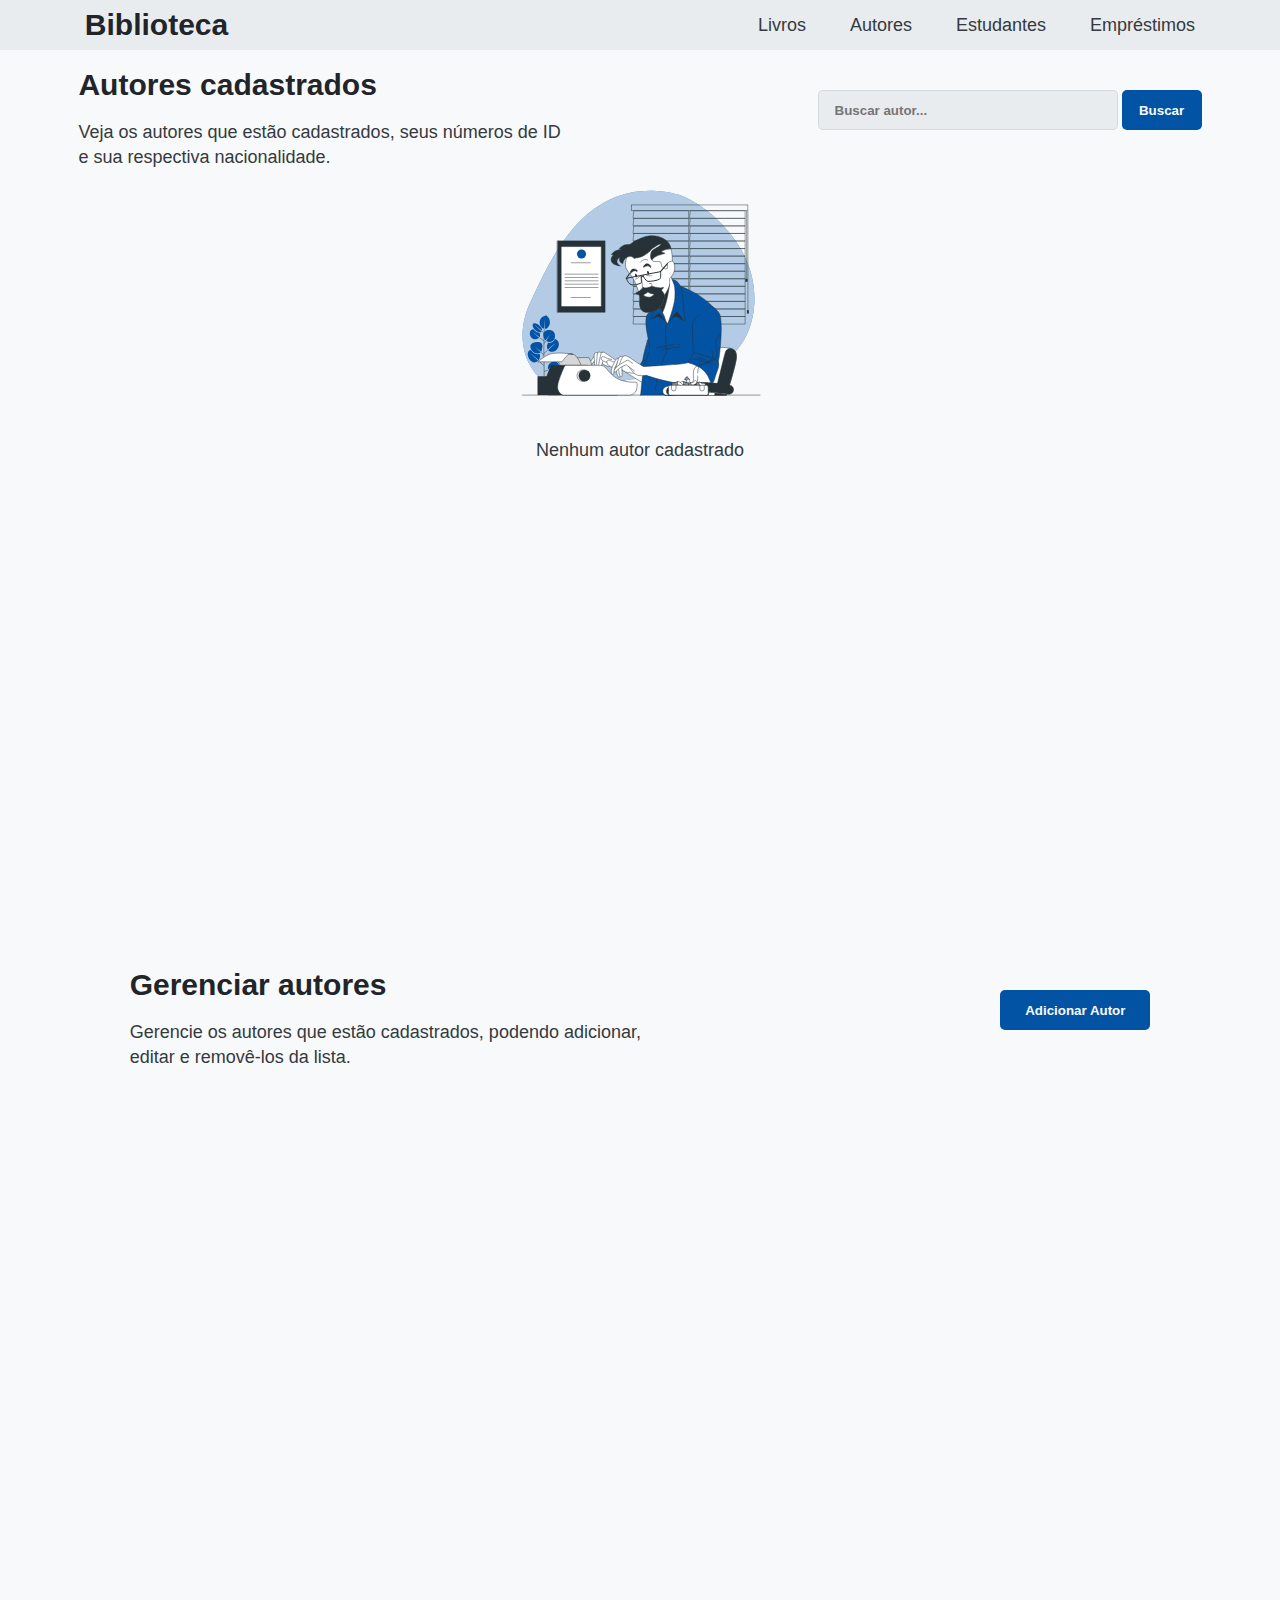
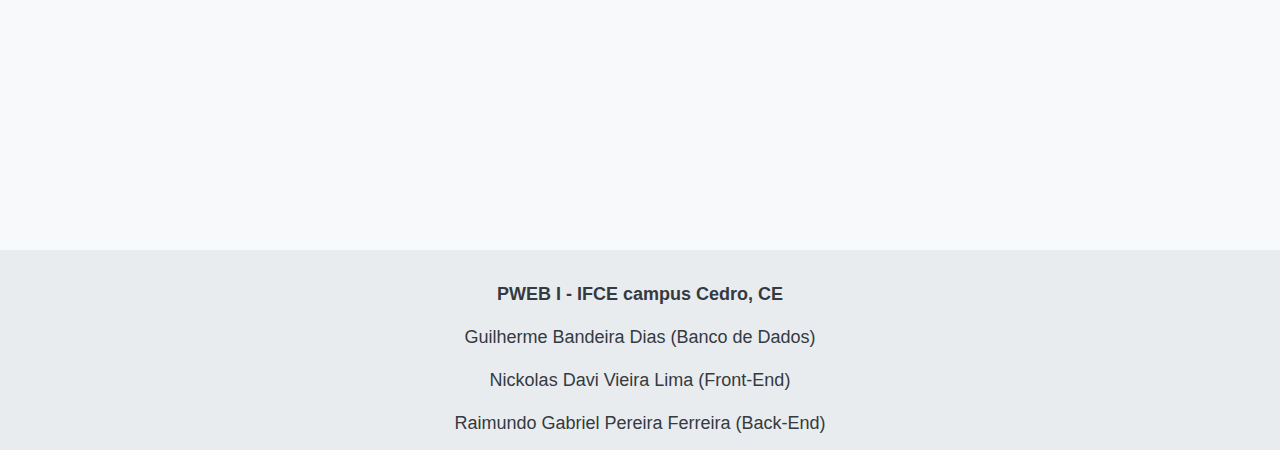
==== Vision/indexAutores.html @ c34c8efa "att completinha" ====
<!DOCTYPE html>
<html lang="pt-br">
<head>
    <meta charset="UTF-8">
    <meta name="viewport" content="width=device-width, initial-scale=1.0">
    <link rel="preconnect" href="https://fonts.googleapis.com">
    <link rel="preconnect" href="https://fonts.gstatic.com" crossorigin>
    <link href="https://fonts.googleapis.com/css2?family=Roboto:wght@300;400&display=swap" rel="stylesheet">
    <link rel="stylesheet" href="./css/style.css">
    <title>Biblioteca | Autores</title>
</head>
<body>
    <header>
        <h2 class="logo">Biblioteca</h2>
        <nav>
            <a href="./indexLivro.html">Livros</a>
            <a>Autores</a>
            <a href="./indexEstudantes.html">Estudantes</a>
            <a href="./indexEmprestimos.html">Empréstimos</a>
        </nav>
    </header>

    <main>
        <section id="section1">
            <div class="description">
                <div class="description-text">
                    <h2>Autores cadastrados</h2>
                    <p>
                        Veja os autores que estão cadastrados, seus números de ID <br> e sua respectiva nacionalidade.
                    </p>
                </div>
                <form>
                    <input type="search" placeholder="Buscar autor...">
                    <input type="submit" value="Buscar">
                </form>
            </div>
            <div id="img-book">
                <img src="./svg/Novelist writing-bro.svg" alt="Autores">
                <p>
                    Nenhum autor cadastrado
                </p>
            </div>
        </section>
        
        <section id="section2">
            <div class="description" id="dsc2">
                <div class="description-text">
                    <h2>Gerenciar autores</h2>
                    <p>
                        Gerencie os autores que estão cadastrados, podendo adicionar, <br> editar e removê-los da lista.
                    </p>
                </div>
                <form>
                    <input type="submit" id="add_book" value="Adicionar Autor">
                </form>
            </div>
        </section>
        
    </main>
    <footer>
        <p> <strong>PWEB I - IFCE campus Cedro, CE</strong></p>
        <p>Guilherme Bandeira Dias (Banco de Dados)</p>
        <p>Nickolas Davi Vieira Lima (Front-End)</p>
        <p>Raimundo Gabriel Pereira Ferreira (Back-End)</p>
    </footer>
</body>
</html>
---- Vision/css/style.css ----
@import url('https://fonts.googleapis.com/css2?family=Roboto:wght@300;400&display=swap');

/* GERAL */

:root {
    --color1: rgb(248, 249, 250);
    --color2: rgb(233, 236, 239);
    --color3: rgb(52, 58, 64);
    --colorT: rgba(52, 58, 64, 0.1);
    --color4: rgb(33, 37, 41);
    --color5: rgb(3, 83, 164);

    --fonte1: 'Roboto 400', sans-serif;
    --fonte2: 'Roboto 300', sans-serif;
}

* {
    margin: 0;
    padding: 0;
    box-sizing: border-box;
} 


body {
    height: 100vh;
    width: 100vw;
    background-color: var(--color5);
    overflow-x: hidden;
    padding-top: 10px;
}

/* FIM GERAL */

h2:not(.logo) {
    margin-top: 18px;
    font-size: 30px;
    font-family: var(--fonte1);
    color: var(--color4);
}

h2.logo {
    font-size: 30px;
    font-family: var(--fonte1);
    color: var(--color4);
}

p {
    margin-top: 18px;
    font-size: 18px;
    line-height: 25px;
    font-family: var(--fonte2);
    color: var(--color3);
}

a {
    font-size: 18px;
    font-family: var(--fonte2);
    text-decoration: none;
    cursor: pointer;
    color: var(--color3);
    margin-left: 40px;
    transition: 0.2s;
}

a:hover {
    color: var(--color5);
}

header {
    display: flex;
    justify-content: space-around;
    align-items: center;
    height: 50px;
    width: 100vw;
    gap: 320px;
    background-color: var(--color2);
    position: fixed;
    top: 0;
    left: 0;
}

.logo {
    color: var(--color4);
    cursor: pointer;
}

#section1 {
    height: 100vh;
    width: 100vw;
    margin-top: 40px;
    background-color: var(--color1);
}


img {
    height: 250px;
    width: 250px;
    /* background-color: var(--color1); */
}

#img-book {
    display: flex;
    flex-direction: column;
    justify-content: center;
    align-items: center;
}

#section2 {
    height: 100vh;
    width: 100vw;
    background-color: var(--color1);
}










.description {
    display: flex;
    justify-content: space-around;
    align-items: center;
    gap: 100px;
}

#dsc2 {
    gap: 100px;
}


input[type="search"] {
    height: 40px;
    width: 300px;
    border-radius: 5px;
    border: 1px solid var(--colorT);
    background-color: var(--color2);
    color: var(--color3);
    padding-left: 16px;
    font-weight: bold;
}

input[type="search"]:focus {
    outline: 1px solid var(--color5)
}

input[type="submit"] {
    height: 40px;
    width: 80px;
    border-radius: 5px;
    border: none;
    background-color: var(--color5);
    color: var(--color1);
    font-weight: bold;
    cursor: pointer;
}

input#add_book {
    width: 150px;
}


footer {
    display: flex;
    flex-direction: column;
    justify-content: center;
    align-items: center;
    height: 200px;
    width: 100vw;
    background-color: var(--color2);
}



body {
    --sb-track-color: #f8f9fa;
    --sb-thumb-color: #0353a4;
    --sb-size: 10px;
  }
  
  body::-webkit-scrollbar {
    width: var(--sb-size)
  }
  
  body::-webkit-scrollbar-track {
    background: var(--sb-track-color);
    border-radius: 5px;
  }
  
  body::-webkit-scrollbar-thumb {
    background: var(--sb-thumb-color);
    border-radius: 5px;
    border: 1px solid #f8f9fa;
  }
  
  @supports not selector(::-webkit-scrollbar) {
    body {
      scrollbar-color: var(--sb-thumb-color)
                       var(--sb-track-color);
    }
  }
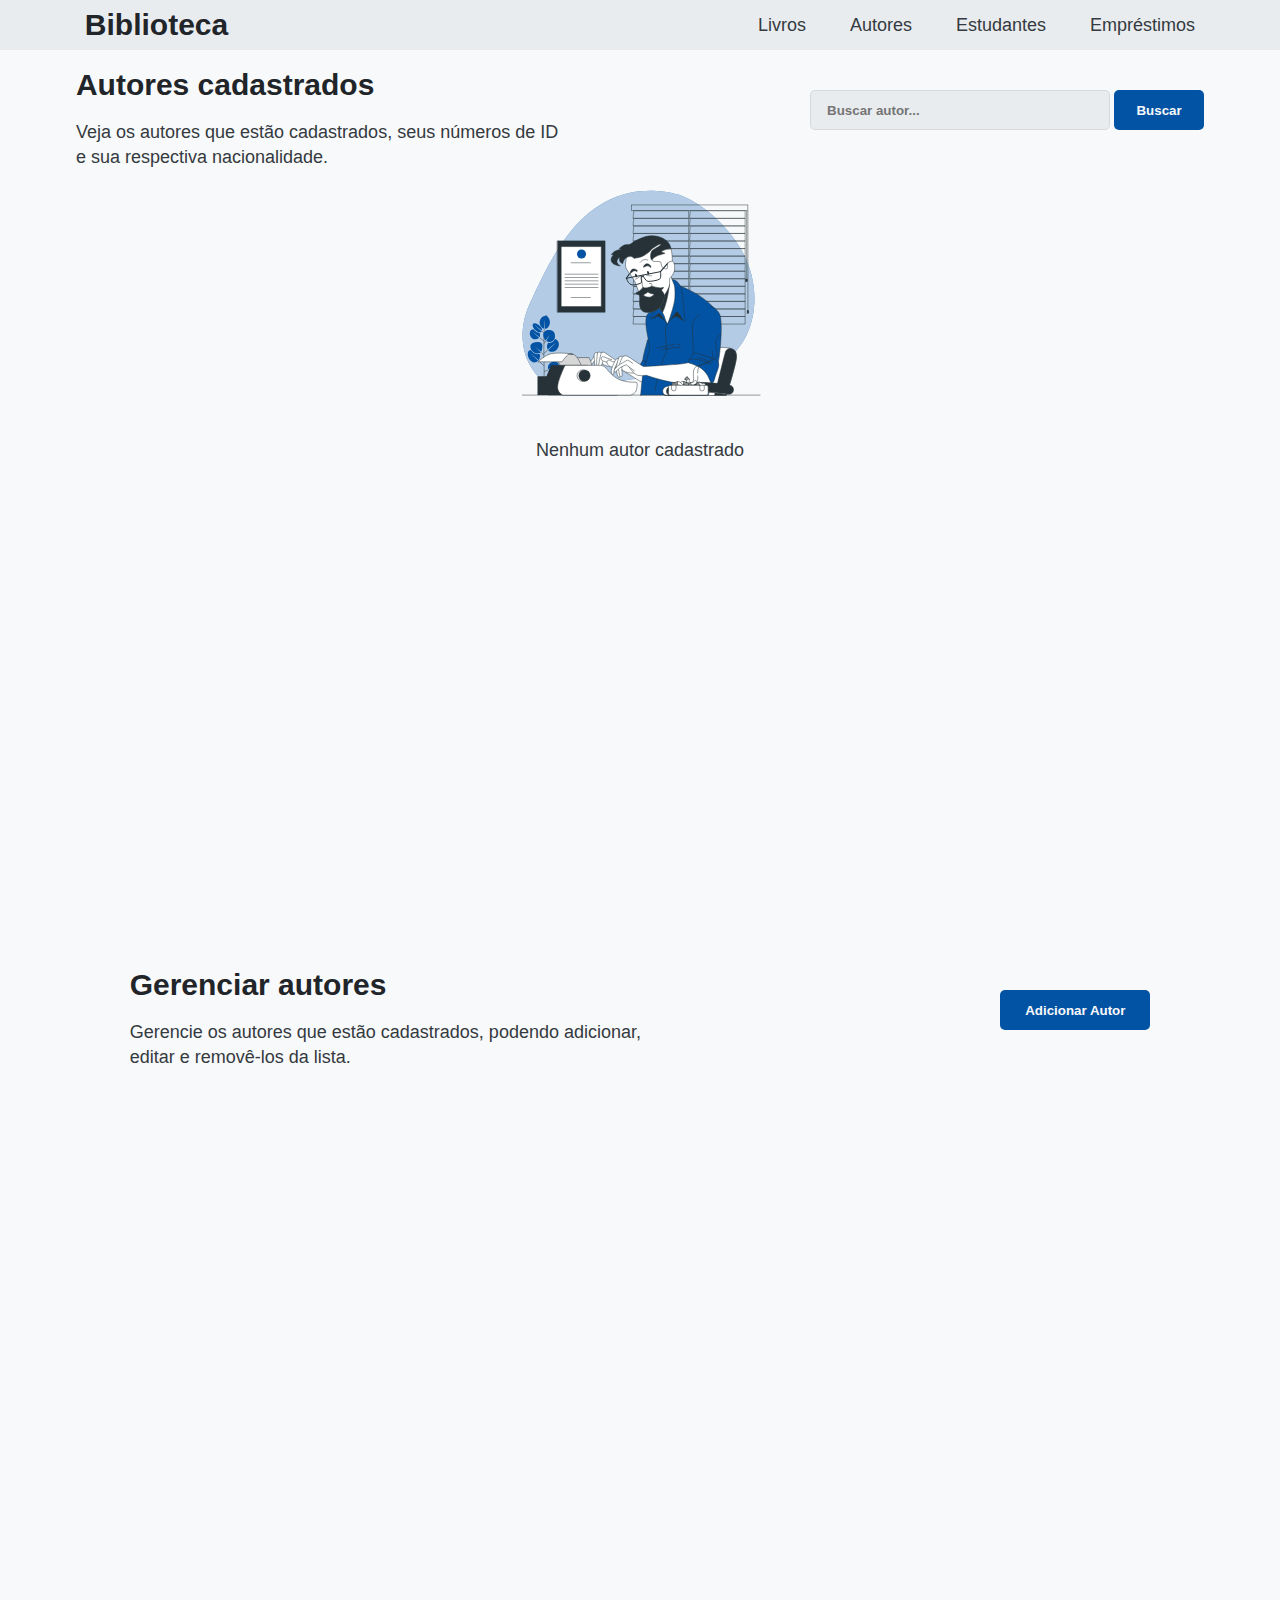
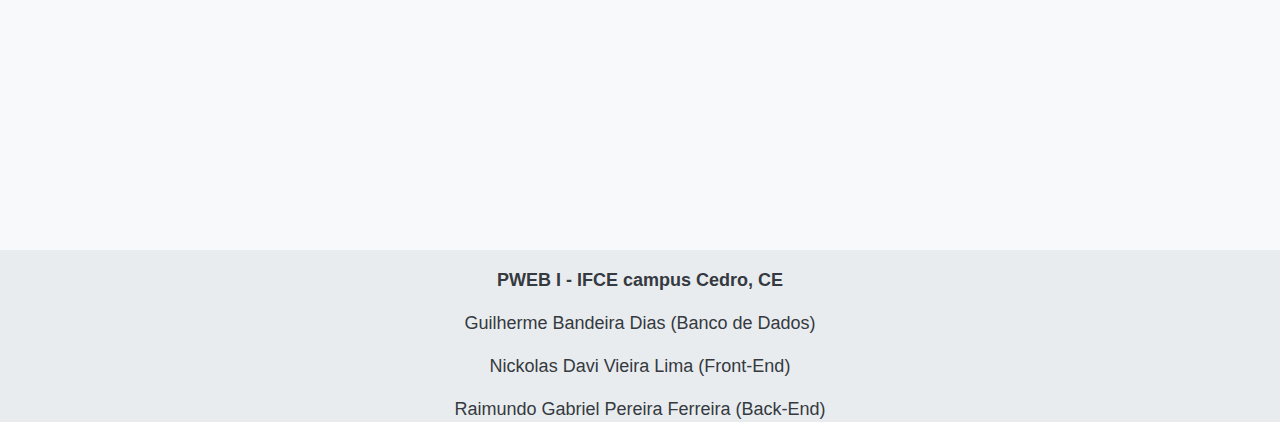
==== commit 2a5ecf87: "Add files via upload" ====
--- a/Vision/indexAutores.html
+++ b/Vision/indexAutores.html
@@ -1,67 +1,93 @@
-<!DOCTYPE html>
-<html lang="pt-br">
-<head>
-    <meta charset="UTF-8">
-    <meta name="viewport" content="width=device-width, initial-scale=1.0">
-    <link rel="preconnect" href="https://fonts.googleapis.com">
-    <link rel="preconnect" href="https://fonts.gstatic.com" crossorigin>
-    <link href="https://fonts.googleapis.com/css2?family=Roboto:wght@300;400&display=swap" rel="stylesheet">
-    <link rel="stylesheet" href="./css/style.css">
-    <title>Biblioteca | Autores</title>
-</head>
-<body>
-    <header>
-        <h2 class="logo">Biblioteca</h2>
-        <nav>
-            <a href="./indexLivro.html">Livros</a>
-            <a>Autores</a>
-            <a href="./indexEstudantes.html">Estudantes</a>
-            <a href="./indexEmprestimos.html">Empréstimos</a>
-        </nav>
-    </header>
-
-    <main>
-        <section id="section1">
-            <div class="description">
-                <div class="description-text">
-                    <h2>Autores cadastrados</h2>
-                    <p>
-                        Veja os autores que estão cadastrados, seus números de ID <br> e sua respectiva nacionalidade.
-                    </p>
-                </div>
-                <form>
-                    <input type="search" placeholder="Buscar autor...">
-                    <input type="submit" value="Buscar">
-                </form>
-            </div>
-            <div id="img-book">
-                <img src="./svg/Novelist writing-bro.svg" alt="Autores">
-                <p>
-                    Nenhum autor cadastrado
-                </p>
-            </div>
-        </section>
-        
-        <section id="section2">
-            <div class="description" id="dsc2">
-                <div class="description-text">
-                    <h2>Gerenciar autores</h2>
-                    <p>
-                        Gerencie os autores que estão cadastrados, podendo adicionar, <br> editar e removê-los da lista.
-                    </p>
-                </div>
-                <form>
-                    <input type="submit" id="add_book" value="Adicionar Autor">
-                </form>
-            </div>
-        </section>
-        
-    </main>
-    <footer>
-        <p> <strong>PWEB I - IFCE campus Cedro, CE</strong></p>
-        <p>Guilherme Bandeira Dias (Banco de Dados)</p>
-        <p>Nickolas Davi Vieira Lima (Front-End)</p>
-        <p>Raimundo Gabriel Pereira Ferreira (Back-End)</p>
-    </footer>
-</body>
+<!DOCTYPE html>
+<html lang="pt-br">
+<head>
+    <meta charset="UTF-8">
+    <meta name="viewport" content="width=device-width, initial-scale=1.0">
+    <link rel="preconnect" href="https://fonts.googleapis.com">
+    <link rel="preconnect" href="https://fonts.gstatic.com" crossorigin>
+    <link href="https://fonts.googleapis.com/css2?family=Roboto:wght@300;400&display=swap" rel="stylesheet">
+    <link rel="stylesheet" href="./css/style.css">
+    <link rel="stylesheet" href="./css/formCadastro.css">
+    <title>Biblioteca | Autores</title>
+</head>
+<body>
+    <header>
+        <h2 class="logo">Biblioteca</h2>
+        <nav>
+            <a href="./indexLivro.html">Livros</a>
+            <a>Autores</a>
+            <a href="./indexEstudantes.html">Estudantes</a>
+            <a href="./indexEmprestimos.html">Empréstimos</a>
+        </nav>
+    </header>
+
+    <main>
+        <section id="section1">
+            <div class="description">
+                <div class="description-text">
+                    <h2>Autores cadastrados</h2>
+                    <p>
+                        Veja os autores que estão cadastrados, seus números de ID <br> e sua respectiva nacionalidade.
+                    </p>
+                </div>
+                <form>
+                    <input type="search" placeholder="Buscar autor...">
+                    <input type="submit" value="Buscar">
+                </form>
+            </div>
+            <div id="img-book">
+                <img src="./svg/Novelist writing-bro.svg" alt="Autores" draggable="false">
+                <p>
+                    Nenhum autor cadastrado
+                </p>
+            </div>
+        </section>
+        
+        <section id="section2">
+            <div class="description" id="dsc2">
+                <div class="description-text">
+                    <h2>Gerenciar autores</h2>
+                    <p>
+                        Gerencie os autores que estão cadastrados, podendo adicionar, <br> editar e removê-los da lista.
+                    </p>
+                </div>
+                <form>
+                    <input type="submit" id="add_book" value="Adicionar Autor">
+                </form>
+            </div>
+            <dialog id="modal">
+                <h1>Cadastro de Autores</h1>
+                <p>Cadastre de forma rápida autores, seus ID, nomes e suas nacionalidades.</p>
+
+                <form method="POST" action="">
+                    <label for="id">ID:</label>
+                    <input placeholder="ID" type="number" id="id" name="id" required min="0">
+
+                    <label for="nome">Nome:</label>
+                    <input placeholder="Nome" type="text" id="nome" name="nome" required>
+                    
+                    <label for="nacionalidade">Nacionalidades:</label>
+                    <input placeholder="Nacionalidade" type="text" id="nacionalidade" name="nacionalidade" required>
+                    
+                    <!-- <label for="ano">Ano de Publicação:</label>
+                    <input placeholder="Ano de Publicação" type="date" id="ano" name="ano" required> -->
+                    
+                    <div class="btn">
+                        <input type="submit" value="Cadastrar">
+                        <input type="reset" value="Limpar">
+                    </div>
+                </form>
+            </dialog>
+        </section>
+        
+    </main>
+    <footer>
+        <p> <strong>PWEB I - IFCE campus Cedro, CE</strong></p>
+        <p>Guilherme Bandeira Dias (Banco de Dados)</p>
+        <p>Nickolas Davi Vieira Lima (Front-End)</p>
+        <p>Raimundo Gabriel Pereira Ferreira (Back-End)</p>
+    </footer>
+
+    <script src="./js/formCadastro.js"></script>
+</body>
 </html>--- a/Vision/css/style.css
+++ b/Vision/css/style.css
@@ -1,204 +1,207 @@
-@import url('https://fonts.googleapis.com/css2?family=Roboto:wght@300;400&display=swap');
-
-/* GERAL */
-
-:root {
-    --color1: rgb(248, 249, 250);
-    --color2: rgb(233, 236, 239);
-    --color3: rgb(52, 58, 64);
-    --colorT: rgba(52, 58, 64, 0.1);
-    --color4: rgb(33, 37, 41);
-    --color5: rgb(3, 83, 164);
-
-    --fonte1: 'Roboto 400', sans-serif;
-    --fonte2: 'Roboto 300', sans-serif;
-}
-
-* {
-    margin: 0;
-    padding: 0;
-    box-sizing: border-box;
-} 
-
-
-body {
-    height: 100vh;
-    width: 100vw;
-    background-color: var(--color5);
-    overflow-x: hidden;
-    padding-top: 10px;
-}
-
-/* FIM GERAL */
-
-h2:not(.logo) {
-    margin-top: 18px;
-    font-size: 30px;
-    font-family: var(--fonte1);
-    color: var(--color4);
-}
-
-h2.logo {
-    font-size: 30px;
-    font-family: var(--fonte1);
-    color: var(--color4);
-}
-
-p {
-    margin-top: 18px;
-    font-size: 18px;
-    line-height: 25px;
-    font-family: var(--fonte2);
-    color: var(--color3);
-}
-
-a {
-    font-size: 18px;
-    font-family: var(--fonte2);
-    text-decoration: none;
-    cursor: pointer;
-    color: var(--color3);
-    margin-left: 40px;
-    transition: 0.2s;
-}
-
-a:hover {
-    color: var(--color5);
-}
-
-header {
-    display: flex;
-    justify-content: space-around;
-    align-items: center;
-    height: 50px;
-    width: 100vw;
-    gap: 320px;
-    background-color: var(--color2);
-    position: fixed;
-    top: 0;
-    left: 0;
-}
-
-.logo {
-    color: var(--color4);
-    cursor: pointer;
-}
-
-#section1 {
-    height: 100vh;
-    width: 100vw;
-    margin-top: 40px;
-    background-color: var(--color1);
-}
-
-
-img {
-    height: 250px;
-    width: 250px;
-    /* background-color: var(--color1); */
-}
-
-#img-book {
-    display: flex;
-    flex-direction: column;
-    justify-content: center;
-    align-items: center;
-}
-
-#section2 {
-    height: 100vh;
-    width: 100vw;
-    background-color: var(--color1);
-}
-
-
-
-
-
-
-
-
-
-
-.description {
-    display: flex;
-    justify-content: space-around;
-    align-items: center;
-    gap: 100px;
-}
-
-#dsc2 {
-    gap: 100px;
-}
-
-
-input[type="search"] {
-    height: 40px;
-    width: 300px;
-    border-radius: 5px;
-    border: 1px solid var(--colorT);
-    background-color: var(--color2);
-    color: var(--color3);
-    padding-left: 16px;
-    font-weight: bold;
-}
-
-input[type="search"]:focus {
-    outline: 1px solid var(--color5)
-}
-
-input[type="submit"] {
-    height: 40px;
-    width: 80px;
-    border-radius: 5px;
-    border: none;
-    background-color: var(--color5);
-    color: var(--color1);
-    font-weight: bold;
-    cursor: pointer;
-}
-
-input#add_book {
-    width: 150px;
-}
-
-
-footer {
-    display: flex;
-    flex-direction: column;
-    justify-content: center;
-    align-items: center;
-    height: 200px;
-    width: 100vw;
-    background-color: var(--color2);
-}
-
-
-
-body {
-    --sb-track-color: #f8f9fa;
-    --sb-thumb-color: #0353a4;
-    --sb-size: 10px;
-  }
-  
-  body::-webkit-scrollbar {
-    width: var(--sb-size)
-  }
-  
-  body::-webkit-scrollbar-track {
-    background: var(--sb-track-color);
-    border-radius: 5px;
-  }
-  
-  body::-webkit-scrollbar-thumb {
-    background: var(--sb-thumb-color);
-    border-radius: 5px;
-    border: 1px solid #f8f9fa;
-  }
-  
-  @supports not selector(::-webkit-scrollbar) {
-    body {
-      scrollbar-color: var(--sb-thumb-color)
-                       var(--sb-track-color);
-    }
-  }
+@import url('https://fonts.googleapis.com/css2?family=Roboto:wght@300;400&display=swap');
+
+/* GERAL */
+
+:root {
+    --color1: rgb(248, 249, 250);
+    --color2: rgb(233, 236, 239);
+    --color3: rgb(52, 58, 64);
+    --colorT: rgba(52, 58, 64, 0.1);
+    --color4: rgb(33, 37, 41);
+    --color5: rgb(3, 83, 164);
+
+    --fonte1: 'Roboto 400', sans-serif;
+    --fonte2: 'Roboto 300', sans-serif;
+}
+
+* {
+    margin: 0;
+    padding: 0;
+    box-sizing: border-box;
+} 
+
+
+body {
+    display: flex;
+    flex-direction: column;
+    height: 100vh;
+    width: 100vw;
+    background-color: var(--color1);
+    overflow-x: hidden;
+    padding-top: 10px;
+}
+
+/* FIM GERAL */
+
+h2:not(.logo) {
+    margin-top: 18px;
+    font-size: 30px;
+    font-family: var(--fonte1);
+    color: var(--color4);
+}
+
+h2.logo {
+    font-size: 30px;
+    font-family: var(--fonte1);
+    color: var(--color4);
+}
+
+p {
+    margin-top: 18px;
+    font-size: 18px;
+    line-height: 25px;
+    font-family: var(--fonte2);
+    color: var(--color3);
+}
+
+a {
+    font-size: 18px;
+    font-family: var(--fonte2);
+    text-decoration: none;
+    cursor: pointer;
+    color: var(--color3);
+    margin-left: 40px;
+    transition: 0.2s;
+}
+
+a:hover {
+    color: var(--color5);
+}
+
+header {
+    display: flex;
+    justify-content: space-around;
+    align-items: center;
+    height: 50px;
+    width: 100vw;
+    gap: 320px;
+    background-color: var(--color2);
+    position: fixed;
+    top: 0;
+    left: 0;
+}
+
+.logo {
+    color: var(--color4);
+    cursor: pointer;
+}
+
+#section1 {
+    height: 100vh;
+    width: 100vw;
+    margin-top: 40px;
+    background-color: var(--color1);
+}
+
+
+img {
+    height: 250px;
+    width: 250px;
+    /* background-color: var(--color1); */
+}
+
+#img-book {
+    display: flex;
+    flex-direction: column;
+    justify-content: center;
+    align-items: center;
+}
+
+#section2 {
+    height: 100vh;
+    width: 100vw;
+    background-color: var(--color1);
+}
+
+
+
+
+
+
+
+
+
+
+.description {
+    display: flex;
+    justify-content: space-around;
+    align-items: center;
+    gap: 100px;
+}
+
+#dsc2 {
+    gap: 100px;
+}
+
+
+input[type="search"] {
+    height: 40px;
+    width: 300px;
+    border-radius: 5px;
+    border: 1px solid var(--colorT);
+    background-color: var(--color2);
+    color: var(--color3);
+    padding-left: 16px;
+    font-weight: bold;
+}
+
+input[type="search"]:focus {
+    outline: 1px solid var(--color5)
+}
+
+input[type="submit"] {
+    height: 40px;
+    width: 90px;
+    /* padding: 40px; */
+    border-radius: 5px;
+    border: none;
+    background-color: var(--color5);
+    color: var(--color1);
+    font-weight: bold;
+    cursor: pointer;
+}
+
+input#add_book {
+    width: 150px;
+}
+
+
+footer {
+    display: flex;
+    flex-direction: column;
+    justify-content: center;
+    align-items: center;
+    height: 200px;
+    width: 100vw;
+    background-color: var(--color2);
+}
+
+
+
+body {
+    --sb-track-color: #f8f9fa;
+    --sb-thumb-color: #0353a4;
+    --sb-size: 10px;
+  }
+  
+  body::-webkit-scrollbar {
+    width: var(--sb-size)
+  }
+  
+  body::-webkit-scrollbar-track {
+    background: var(--sb-track-color);
+    border-radius: 5px;
+  }
+  
+  body::-webkit-scrollbar-thumb {
+    background: var(--sb-thumb-color);
+    border-radius: 5px;
+    border: 1px solid #f8f9fa;
+  }
+  
+  @supports not selector(::-webkit-scrollbar) {
+    body {
+      scrollbar-color: var(--sb-thumb-color)
+                       var(--sb-track-color);
+    }
+  }--- a/Vision/css/formCadastro.css
+++ b/Vision/css/formCadastro.css
@@ -0,0 +1,97 @@
+/* Estilos para o diálogo */
+@import url('https://fonts.googleapis.com/css2?family=Roboto:wght@300;400&display=swap');
+
+:root {
+    --color1: rgb(248, 249, 250);
+    --color2: rgb(233, 236, 239);
+    --color3: rgb(52, 58, 64);
+    --colorT: rgba(52, 58, 64, 0.1);
+    --color4: rgb(33, 37, 41);
+    --color5: rgb(3, 83, 164);
+    --colorH: rgb(185, 214, 242);
+
+    --fonte1: 'Roboto 400', sans-serif;
+    --fonte2: 'Roboto 300', sans-serif;
+}
+
+
+#modal {
+    width: 50%;
+    padding: 20px;
+    border-radius: 5px;
+    border: none;
+    background-color: var(--color1);
+    box-shadow: 0 4px 8px var(--color2);
+    font-family: var(--fonte2);
+}
+
+/* Estilo para o cabeçalho do diálogo */
+#modal h1 {
+    color: var(--color4);
+    text-align: start;
+}
+
+#modal p {
+    color: var(--color3);
+    font-size: 18px;
+    margin-bottom: 20px;
+}
+
+/* Estilos para o formulário */
+#modal form {
+    display: flex;
+    flex-direction: column;
+    gap: 10px;
+}
+
+#modal label {
+    color: var(--color3);
+    font-weight: bold;
+    margin-left: 16px;
+}
+
+
+#modal input {
+    color: var(--color3);
+    font-size: 17px;
+    font-weight: bold;
+    padding: 15px;
+    border-radius: 5px;
+    border: 1px solid var(--colorT);
+    background-color: var(--color2);
+}
+
+#modal input:focus {
+    outline: 1px solid var(--color5);
+}
+
+/* Estilos para os botões */
+#modal .btn {
+    display: flex;
+    flex-direction: row-reverse;
+    justify-content: space-between;
+    margin-top: 20px;
+}
+
+#modal input[type="submit"],
+#modal input[type="reset"] {
+    padding: 10px 20px;
+    height: 50px;
+    width: 200px;
+    border: none;
+    border-radius: 5px;
+    cursor: pointer;
+    background-color: var(--color5);
+    color: var(--color1);
+    outline: none;
+    transition: 0.3s;
+}
+
+#modal input[type="reset"] {
+    color: var(--color5);
+    background-color: var(--color1);
+}
+
+#modal input[type="reset"]:hover {
+    background-color: var(--color2);
+}
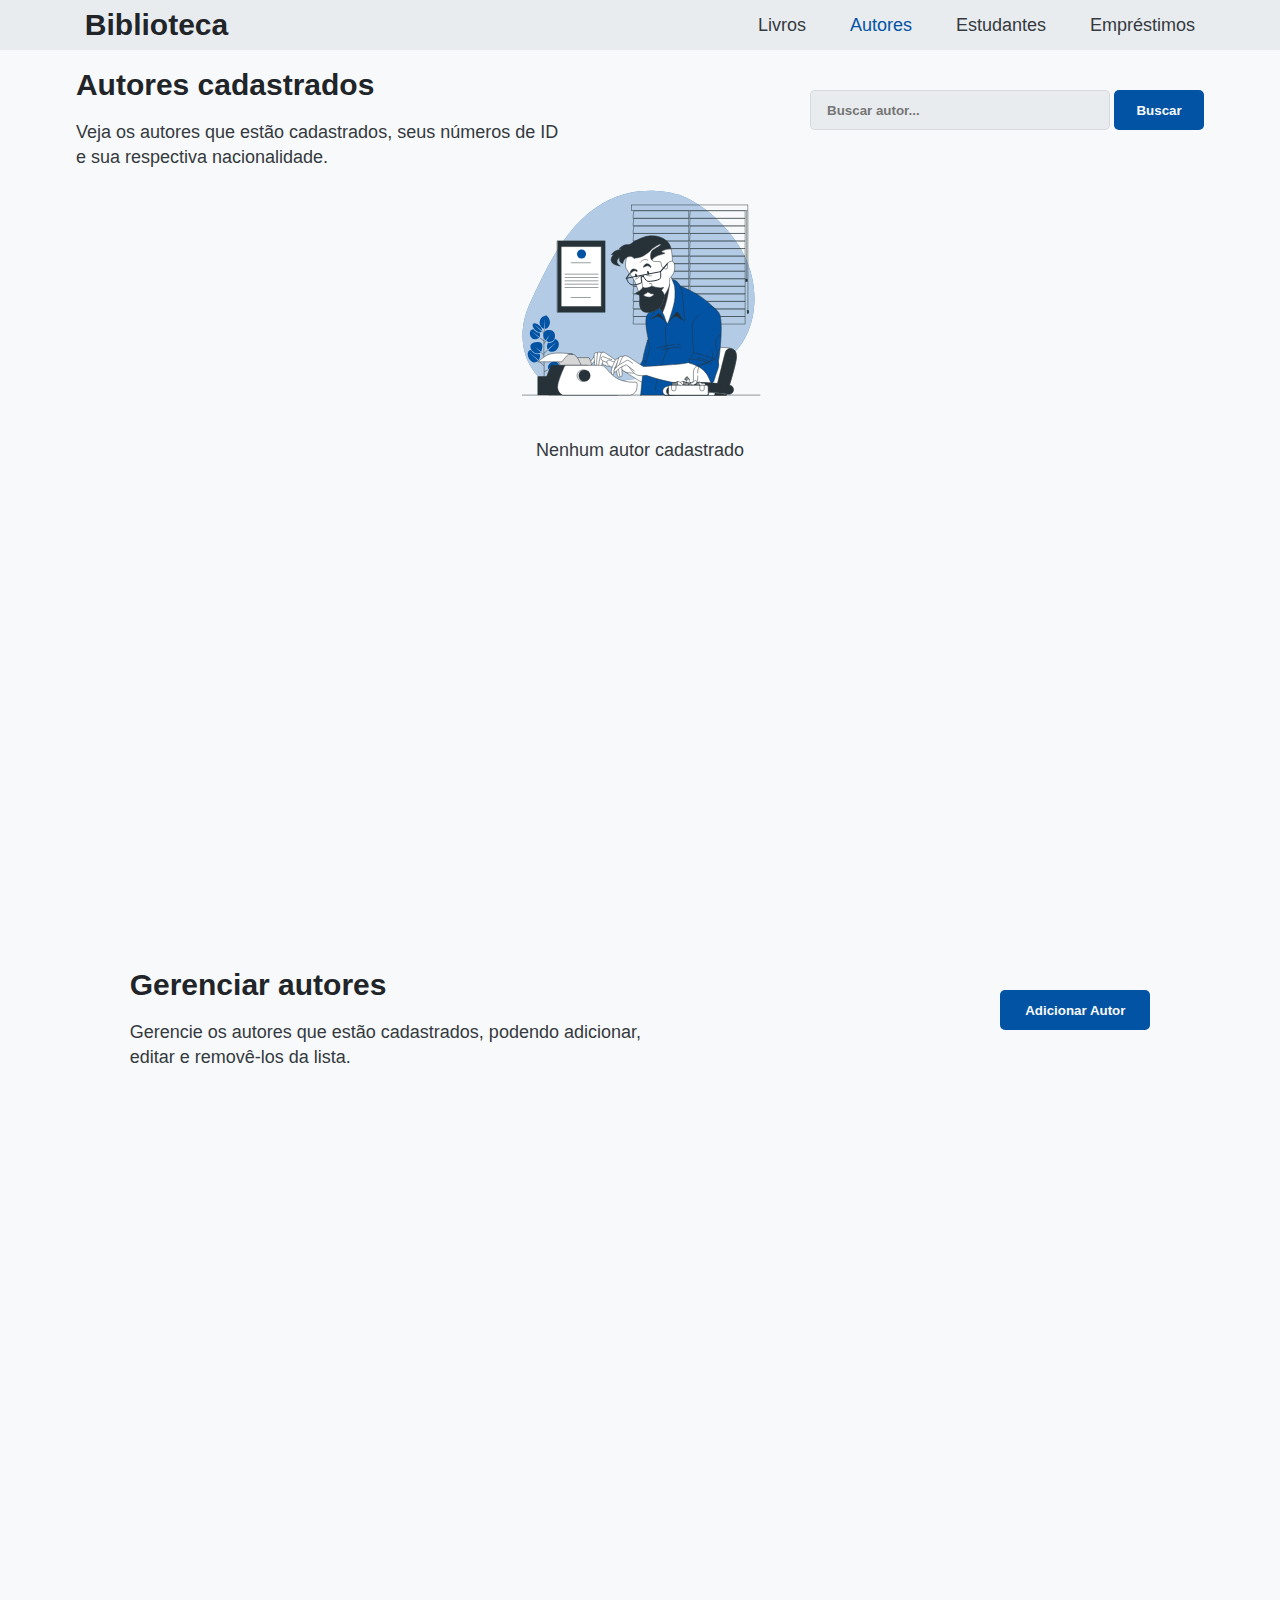
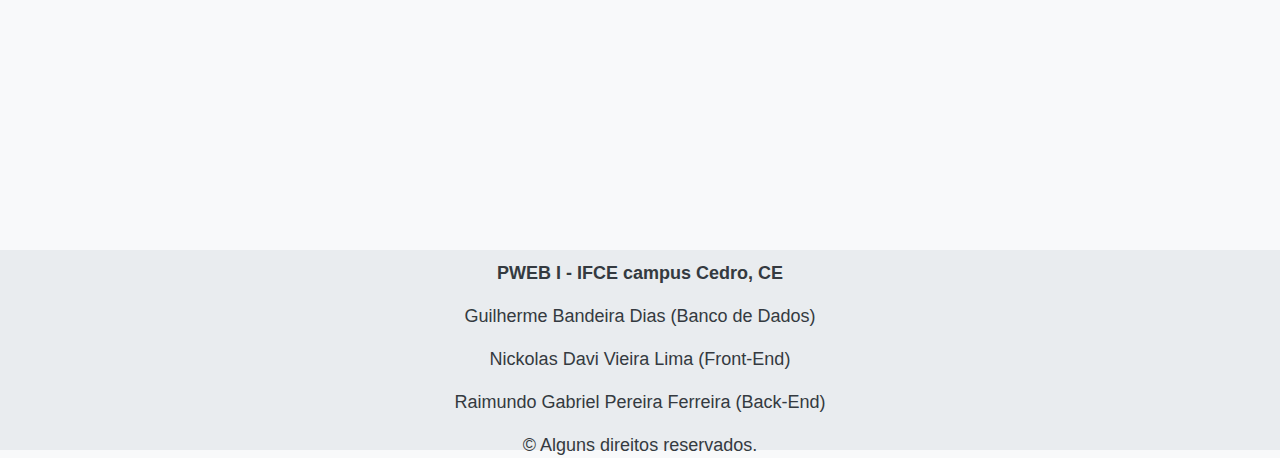
==== commit 5bf18a54: "Add files via upload" ====
--- a/Vision/indexAutores.html
+++ b/Vision/indexAutores.html
@@ -15,7 +15,7 @@
         <h2 class="logo">Biblioteca</h2>
         <nav>
             <a href="./indexLivro.html">Livros</a>
-            <a>Autores</a>
+            <a style="color: rgb(3, 83, 164);">Autores</a>
             <a href="./indexEstudantes.html">Estudantes</a>
             <a href="./indexEmprestimos.html">Empréstimos</a>
         </nav>
@@ -86,6 +86,7 @@
         <p>Guilherme Bandeira Dias (Banco de Dados)</p>
         <p>Nickolas Davi Vieira Lima (Front-End)</p>
         <p>Raimundo Gabriel Pereira Ferreira (Back-End)</p>
+        <p>&copy; Alguns direitos reservados.</p>
     </footer>
 
     <script src="./js/formCadastro.js"></script>
--- a/Vision/css/style.css
+++ b/Vision/css/style.css
@@ -165,6 +165,18 @@
     width: 150px;
 }
 
+.data-input-emprestimo {
+    display: flex;
+    justify-content: space-between;
+    gap: 10px;
+    /* align-items: center; */
+}
+
+#data-emprestimo,
+#data-devolucao {
+    width: 312px;
+}
+
 
 footer {
     display: flex;
--- a/Vision/css/formCadastro.css
+++ b/Vision/css/formCadastro.css
@@ -95,3 +95,29 @@
 #modal input[type="reset"]:hover {
     background-color: var(--color2);
 }
+
+
+/* Estilos para a animação de fade-in */
+@keyframes fade-in {
+    from {
+        opacity: 0;
+        transform: scale(0.8);
+    }
+    to {
+        opacity: 1;
+        transform: scale(1);
+    }
+}
+
+#modal {
+    opacity: 0; /* Começa invisível */
+    transform: scale(0.8); /* Começa menor */
+    transition: opacity 0.3s ease, transform 0.3s ease; /* Animações suaves */
+}
+
+#modal.show {
+    opacity: 1;
+    transform: scale(1); /* Retorna ao tamanho normal */
+    animation: fade-in 0.3s ease; /* Aplica a animação fade-in */
+}
+
